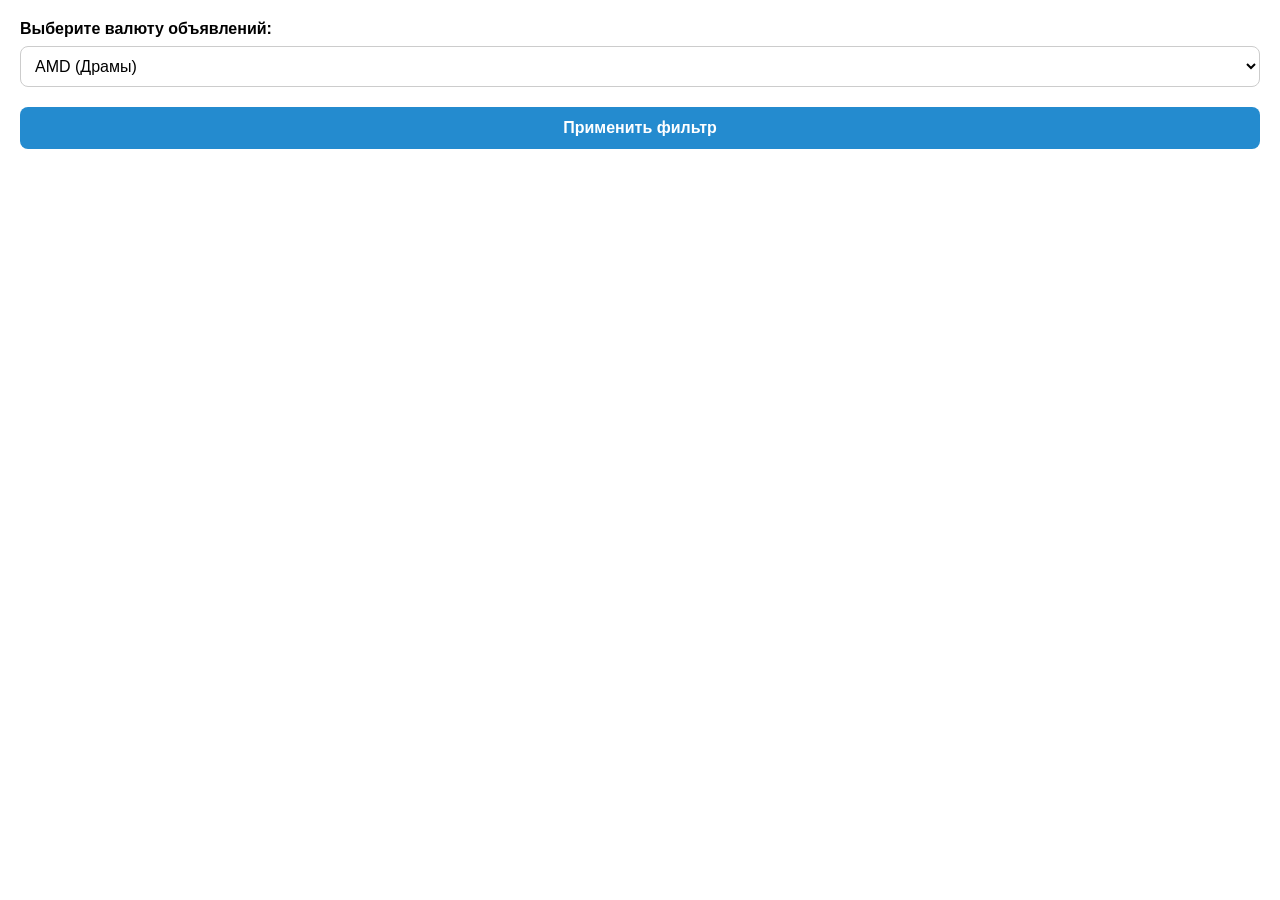
==== list_test/static/index.html @ a1834ca8 "first commit" ====
<!DOCTYPE html>
<html lang="ru">
<head>
    <meta charset="UTF-8">
    <meta name="viewport" content="width=device-width, initial-scale=1.0">
    <title>Настройка фильтра</title>
    <!-- Подключаем скрипт Telegram WebApp -->
    <script src="https://telegram.org/js/telegram-web-app.js"></script>
    <style>
        body {
            font-family: -apple-system, BlinkMacSystemFont, "Segoe UI", Roboto, Helvetica, Arial, sans-serif;
            background-color: var(--tg-theme-bg-color, #fff);
            color: var(--tg-theme-text-color, #000);
            padding: 20px;
            margin: 0;
        }
        .form-group {
            margin-bottom: 20px;
        }
        label {
            display: block;
            font-weight: bold;
            margin-bottom: 8px;
        }
        select {
            width: 100%;
            padding: 10px;
            border-radius: 8px;
            border: 1px solid var(--tg-theme-hint-color, #ccc);
            background: var(--tg-theme-bg-color, #fff);
            color: var(--tg-theme-text-color, #000);
            font-size: 16px;
        }
        button {
            width: 100%;
            padding: 12px;
            background-color: var(--tg-theme-button-color, #248bcf);
            color: var(--tg-theme-button-text-color, #fff);
            border: none;
            border-radius: 8px;
            font-size: 16px;
            font-weight: bold;
            cursor: pointer;
        }
    </style>
</head>
<body>

    <div class="form-group">
        <label for="currency">Выберите валюту объявлений:</label>
        <select id="currency">
            <option value="0">AMD (Драмы)</option>
            <option value="1">USD (Доллары)</option>
        </select>
    </div>

    <button id="saveBtn">Применить фильтр</button>

    <script>
        // Инициализируем Telegram WebApp
        const tg = window.Telegram.WebApp;
        tg.ready();
        tg.expand(); // Расширяем на весь экран

        document.getElementById('saveBtn').addEventListener('click', () => {
            const currencyId = document.getElementById('currency').value;

            // Базовый URL, который уже есть в твоем коде, но с динамическим crc
            const baseUrl = `https://www.list.am/category/62?n=1%2C2%2C3%2C4%2C5%2C6%2C7%2C8%2C9%2C10%2C13%2C11%2C12&sname=&s=&cmtype=0&price1=&price2=&cnd=&crc=${currencyId}`;

            // Собираем данные для отправки боту
            const data = {
                url: baseUrl,
                currency: currencyId === "1" ? "USD" : "AMD"
            };

            // Отправляем данные обратно в бота (строкой JSON)
            tg.sendData(JSON.stringify(data));

            // Закрываем WebApp
            tg.close();
        });
    </script>
</body>
</html>
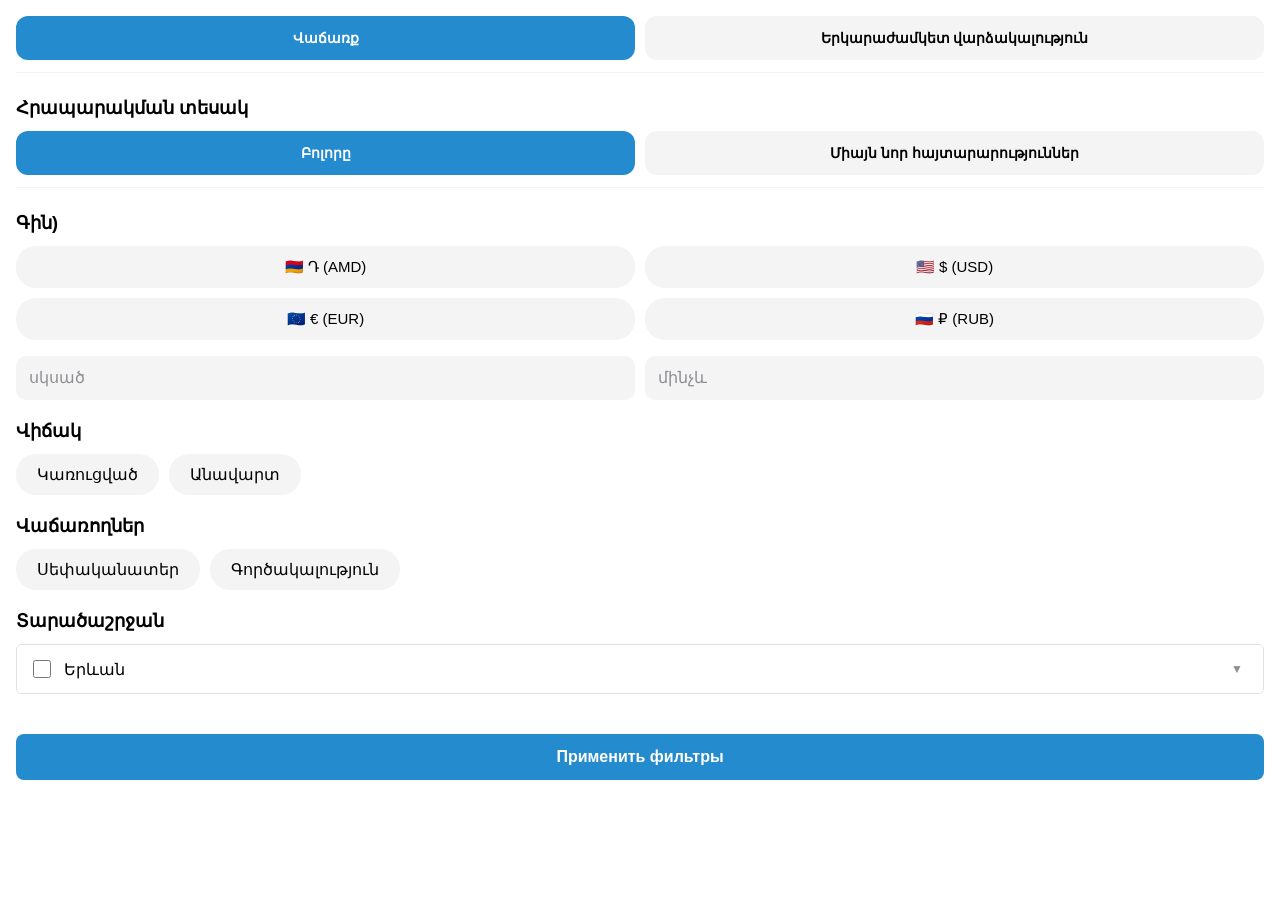
==== commit caa9c99e: "first commit" ====
--- a/list_test/static/index.html
+++ b/list_test/static/index.html
@@ -1,85 +1,91 @@
 <!DOCTYPE html>
-<html lang="ru">
+<html lang="hy">
 <head>
     <meta charset="UTF-8">
     <meta name="viewport" content="width=device-width, initial-scale=1.0">
-    <title>Настройка фильтра</title>
-    <!-- Подключаем скрипт Telegram WebApp -->
+    <title>Фильтры Недвижимости</title>
+    <link rel="stylesheet" href="style.css">
     <script src="https://telegram.org/js/telegram-web-app.js"></script>
-    <style>
-        body {
-            font-family: -apple-system, BlinkMacSystemFont, "Segoe UI", Roboto, Helvetica, Arial, sans-serif;
-            background-color: var(--tg-theme-bg-color, #fff);
-            color: var(--tg-theme-text-color, #000);
-            padding: 20px;
-            margin: 0;
-        }
-        .form-group {
-            margin-bottom: 20px;
-        }
-        label {
-            display: block;
-            font-weight: bold;
-            margin-bottom: 8px;
-        }
-        select {
-            width: 100%;
-            padding: 10px;
-            border-radius: 8px;
-            border: 1px solid var(--tg-theme-hint-color, #ccc);
-            background: var(--tg-theme-bg-color, #fff);
-            color: var(--tg-theme-text-color, #000);
-            font-size: 16px;
-        }
-        button {
-            width: 100%;
-            padding: 12px;
-            background-color: var(--tg-theme-button-color, #248bcf);
-            color: var(--tg-theme-button-text-color, #fff);
-            border: none;
-            border-radius: 8px;
-            font-size: 16px;
-            font-weight: bold;
-            cursor: pointer;
-        }
-    </style>
 </head>
 <body>
 
-    <div class="form-group">
-        <label for="currency">Выберите валюту объявлений:</label>
-        <select id="currency">
-            <option value="0">AMD (Драмы)</option>
-            <option value="1">USD (Доллары)</option>
-        </select>
+    <div class="category-tabs" id="mainCategoryTabs">
+        <div class="tab-btn active" data-cat="62" id="tab_sale">Վաճառք</div>
+        <div class="tab-btn" data-cat="63" id="tab_rent">Երկարաժամկետ վարձակալություն</div>
     </div>
 
-    <button id="saveBtn">Применить фильтр</button>
+    <div class="section">
+        <div class="section-title">Հրապարակման տեսակ</div>
+        <div class="category-tabs" id="postTypeTabs">
+            <div class="tab-btn active" data-type="all">Բոլորը</div>
+            <div class="tab-btn" data-type="new">Միայն նոր հայտարարություններ</div>
+        </div>
+    </div>
 
-    <script>
-        // Инициализируем Telegram WebApp
-        const tg = window.Telegram.WebApp;
-        tg.ready();
-        tg.expand(); // Расширяем на весь экран
+    <div class="section">
+        <div class="section-title">Գին)</div>
 
-        document.getElementById('saveBtn').addEventListener('click', () => {
-            const currencyId = document.getElementById('currency').value;
+        <div class="currency-grid">
+            <div class="currency-btn" data-value="0">🇦🇲 Դ (AMD)</div>
+            <div class="currency-btn" data-value="1">🇺🇸 $ (USD)</div>
+            <div class="currency-btn" data-value="2">🇪🇺 € (EUR)</div>
+            <div class="currency-btn" data-value="3">🇷🇺 ₽ (RUB)</div>
+        </div>
 
-            // Базовый URL, который уже есть в твоем коде, но с динамическим crc
-            const baseUrl = `https://www.list.am/category/62?n=1%2C2%2C3%2C4%2C5%2C6%2C7%2C8%2C9%2C10%2C13%2C11%2C12&sname=&s=&cmtype=0&price1=&price2=&cnd=&crc=${currencyId}`;
+        <div class="price-range">
+            <input type="number" id="price_min" class="price-input" placeholder="սկսած" min="0" oninput="this.value = this.value.replace(/[^0-9]/g, '')">
+            <input type="number" id="price_max" class="price-input" placeholder="մինչև" min="0" oninput="this.value = this.value.replace(/[^0-9]/g, '')">
+        </div>
+    </div>
 
-            // Собираем данные для отправки боту
-            const data = {
-                url: baseUrl,
-                currency: currencyId === "1" ? "USD" : "AMD"
-            };
+    <div class="section">
+        <div class="section-title">Վիճակ</div>
+        <div class="pill-flex">
+            <div class="pill-btn condition-btn" data-cnd="4">Կառուցված</div>
+            <div class="pill-btn condition-btn" data-cnd="5">Անավարտ</div>
+        </div>
+    </div>
 
-            // Отправляем данные обратно в бота (строкой JSON)
-            tg.sendData(JSON.stringify(data));
+    <div class="section">
+        <div class="section-title">Վաճառողներ</div>
+        <div class="pill-flex">
+            <div class="pill-btn seller-btn" data-user="1">Սեփականատեր</div>
+            <div class="pill-btn seller-btn" data-user="2">Գործակալություն</div>
+        </div>
+    </div>
 
-            // Закрываем WebApp
-            tg.close();
-        });
-    </script>
+    <div class="section">
+        <div class="section-title">Տարածաշրջան</div>
+        <div class="tree-container">
+
+            <div class="parent-header" id="yerevanHeader">
+                <div class="parent-left" onclick="event.stopPropagation();">
+                    <input type="checkbox" id="all_yerevan">
+                    <label for="all_yerevan" style="cursor:pointer;">Երևան</label>
+                </div>
+                <div class="arrow" id="yerevanArrow">▼</div>
+            </div>
+
+            <div class="child-list" id="yerevanList">
+                <div class="child-item"><input type="checkbox" class="child-box" value="11" data-name="Աջափնյակ"><span>Աջափնյակ</span></div>
+                <div class="child-item"><input type="checkbox" class="child-box" value="12" data-name="Արաբկիր"><span>Արաբկիր</span></div>
+                <div class="child-item"><input type="checkbox" class="child-box" value="13" data-name="Ավան"><span>Ավան</span></div>
+                <div class="child-item"><input type="checkbox" class="child-box" value="14" data-name="Դավթաշեն"><span>Դավթաշեն</span></div>
+                <div class="child-item"><input type="checkbox" class="child-box" value="15" data-name="Էրեբունի"><span>Էրեբունի</span></div>
+                <div class="child-item"><input type="checkbox" class="child-box" value="16" data-name="Քանաքեռ-Զեյթուն"><span>Քանաքեռ-Զեյթուն</span></div>
+                <div class="child-item"><input type="checkbox" class="child-box" value="17" data-name="Կենտրոն"><span>Կենտրոն</span></div>
+                <div class="child-item"><input type="checkbox" class="child-box" value="18" data-name="Մալաթիա-Սեբաստիա"><span>Մալաթիա-Սեբաստիա</span></div>
+                <div class="child-item"><input type="checkbox" class="child-box" value="19" data-name="Նոր Նորք"><span>Նոր Նորք</span></div>
+                <div class="child-item"><input type="checkbox" class="child-box" value="20" data-name="Շենգավիթ"><span>Շենգավիթ</span></div>
+                <div class="child-item"><input type="checkbox" class="child-box" value="21" data-name="Նորք-Մարաշ"><span>Նորք-Մարաշ</span></div>
+                <div class="child-item"><input type="checkbox" class="child-box" value="22" data-name="Նուբարաշեն"><span>Նուբարաշեն</span></div>
+            </div>
+
+        </div>
+    </div>
+
+    <button class="submit-btn" id="submitBtn">Применить фильтры</button>
+
+    <script src="script.js"></script>
 </body>
 </html>
--- a/list_test/static/style.css
+++ b/list_test/static/style.css
@@ -0,0 +1,221 @@
+body {
+    font-family: -apple-system, BlinkMacSystemFont, "Segoe UI", Roboto, sans-serif;
+    background-color: var(--tg-theme-bg-color, #fff);
+    color: var(--tg-theme-text-color, #000);
+    padding: 16px;
+    margin: 0;
+    user-select: none;
+    box-sizing: border-box;
+}
+
+.section {
+    margin-bottom: 20px;
+}
+
+.section-title {
+    font-size: 18px;
+    font-weight: bold;
+    margin-bottom: 12px;
+    color: var(--tg-theme-text-color, #000);
+}
+
+/* Кнопки переключения категорий на самом верху */
+.category-tabs {
+    display: flex;
+    gap: 10px;
+    margin-bottom: 24px;
+    border-bottom: 1px solid var(--tg-theme-secondary-bg-color, #f4f4f5);
+    padding-bottom: 12px;
+}
+
+.tab-btn {
+    flex: 1;
+    padding: 12px 8px;
+    border-radius: 12px;
+    font-size: 14px;
+    font-weight: 600;
+    text-align: center;
+    cursor: pointer;
+    border: 2px solid transparent;
+    background-color: var(--tg-theme-secondary-bg-color, #f4f4f5);
+    color: var(--tg-theme-text-color, #000);
+    transition: all 0.15s ease;
+}
+
+.tab-btn.active {
+    background-color: #248bcf;
+    color: #fff;
+}
+
+/* Сетка для кнопок валюты */
+.currency-grid {
+    display: grid;
+    grid-template-columns: repeat(2, 1fr);
+    gap: 10px;
+    margin-bottom: 16px;
+}
+
+.currency-btn {
+    display: flex;
+    align-items: center;
+    justify-content: center;
+    gap: 6px;
+    background-color: var(--tg-theme-secondary-bg-color, #f4f4f5);
+    border: 2px solid transparent;
+    padding: 10px 14px;
+    border-radius: 20px;
+    font-size: 15px;
+    font-weight: 500;
+    color: var(--tg-theme-text-color, #000);
+    cursor: pointer;
+    transition: all 0.15s ease;
+}
+
+.currency-btn.active {
+    background-color: rgba(36, 139, 207, 0.1);
+    border-color: #248bcf;
+    color: #248bcf;
+}
+
+/* Динамический блок ввода цен */
+.price-range {
+    display: flex;
+    gap: 10px;
+    width: 100%;
+    box-sizing: border-box;
+}
+
+.price-input {
+    flex: 1;
+    width: 100%;
+    min-width: 0;
+    padding: 12px;
+    border-radius: 10px;
+    border: 1px solid transparent;
+    background-color: var(--tg-theme-secondary-bg-color, #f4f4f5);
+    color: var(--tg-theme-text-color, #000);
+    font-size: 16px;
+    box-sizing: border-box;
+    outline: none;
+    -webkit-appearance: none;
+    margin: 0;
+}
+
+.price-input::placeholder {
+    color: #8e8e93;
+}
+
+.price-input:focus {
+    border-color: #248bcf;
+}
+
+/* Стили для кнопок-пилюль (Состояние и Продавцы) */
+.pill-flex {
+    display: flex;
+    gap: 10px;
+}
+
+.pill-btn {
+    padding: 10px 20px;
+    border-radius: 20px;
+    font-size: 16px;
+    font-weight: 500;
+    cursor: pointer;
+    border: 1px solid transparent;
+    background-color: var(--tg-theme-secondary-bg-color, #f4f4f5);
+    color: var(--tg-theme-text-color, #000);
+    transition: all 0.15s ease;
+}
+
+.pill-btn.active {
+    background-color: rgba(36, 139, 207, 0.1);
+    border-color: #248bcf;
+    color: #248bcf;
+}
+
+/* Контейнер для выпадающего списка локаций */
+.tree-container {
+    background: var(--tg-theme-bg-color, #fff);
+    border: 1px solid #e0e0e0;
+    border-radius: 6px;
+    overflow: hidden;
+}
+
+.parent-header {
+    display: flex;
+    align-items: center;
+    justify-content: space-between;
+    padding: 12px;
+    cursor: pointer;
+    background-color: var(--tg-theme-bg-color, #fff);
+}
+
+.parent-header:hover {
+    background-color: var(--tg-theme-secondary-bg-color, #f4f4f5);
+}
+
+.parent-left {
+    display: flex;
+    align-items: center;
+    gap: 10px;
+    font-size: 16px;
+    font-weight: 500;
+}
+
+.arrow {
+    font-size: 12px;
+    transition: transform 0.2s ease;
+    color: #8e8e93;
+    padding: 4px 8px;
+}
+
+.arrow.open {
+    transform: rotate(180deg);
+}
+
+/* Список районов */
+.child-list {
+    display: none;
+    background-color: var(--tg-theme-bg-color, #fff);
+    border-top: 1px solid #f2f2f7;
+    max-height: 280px;
+    overflow-y: auto;
+}
+
+.child-list.show {
+    display: block;
+}
+
+.child-item {
+    display: flex;
+    align-items: center;
+    gap: 12px;
+    padding: 10px 12px 10px 32px;
+    font-size: 15px;
+    border-bottom: 1px solid #f2f2f7;
+    cursor: pointer;
+}
+
+.child-item:hover {
+    background-color: var(--tg-theme-secondary-bg-color, #f4f4f5);
+}
+
+input[type="checkbox"] {
+    width: 18px;
+    height: 18px;
+    cursor: pointer;
+}
+
+button.submit-btn {
+    width: 100%;
+    padding: 14px;
+    background-color: var(--tg-theme-button-color, #248bcf);
+    color: var(--tg-theme-button-text-color, #fff);
+    border: none;
+    border-radius: 8px;
+    font-size: 16px;
+    font-weight: bold;
+    cursor: pointer;
+    margin-top: 20px;
+    box-sizing: border-box;
+}
